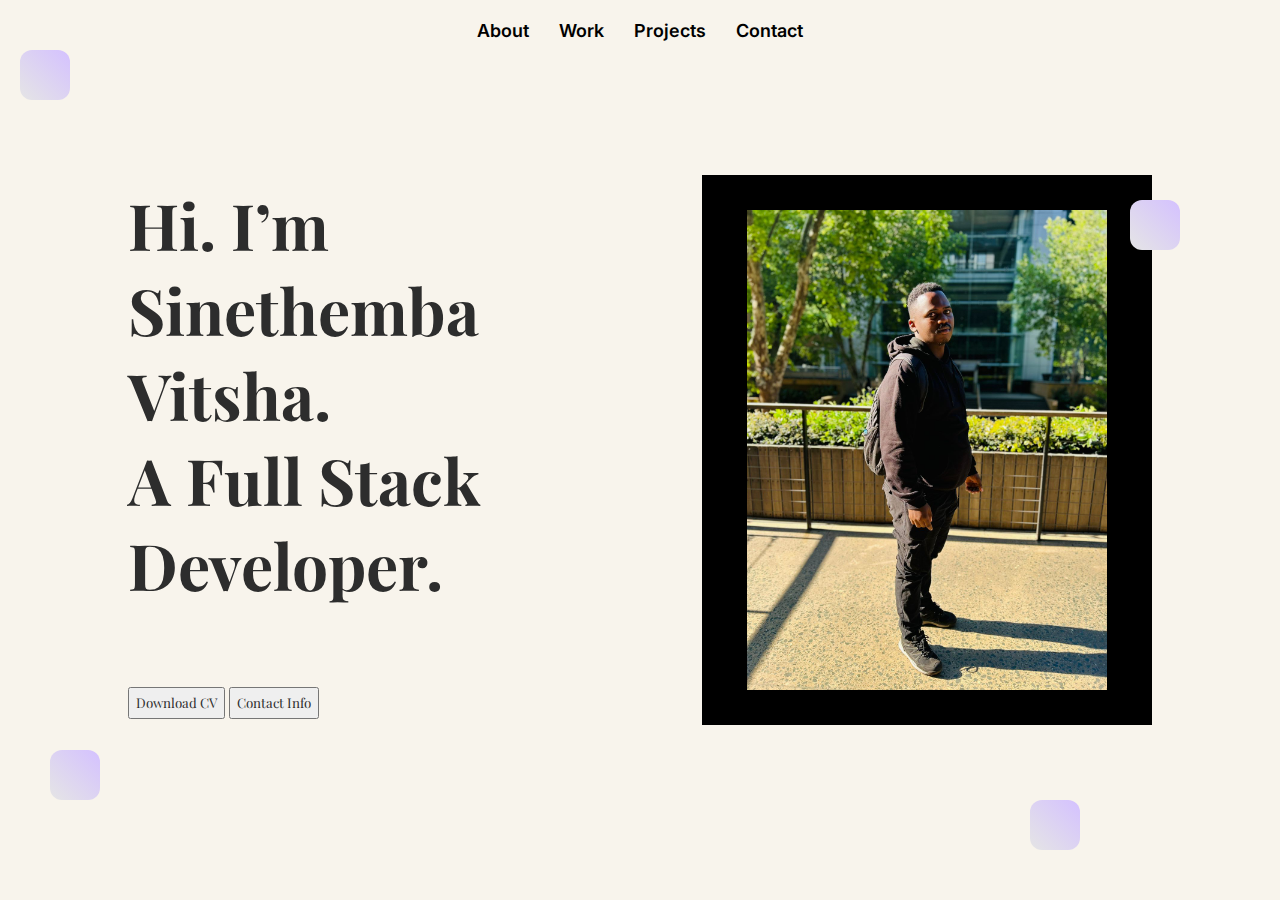
==== index.html @ 054e6b6a "First Commit" ====
<!DOCTYPE html>
<html lang="en">
<head>
    <meta charset="UTF-8">
    <meta name="viewport" content="width=device-width, initial-scale=1.0">
    <link href="styles.css" rel="stylesheet">
    <title>Portfolio</title>
    <link href="https://fonts.googleapis.com/css2?family=Playfair+Display:wght@700&family=Inter:wght@400&display=swap" rel="stylesheet">
    
</head>
<body>

    <!-- Navbar -->
    <div class="navbar">
        <a href="index.html">About</a>
        <a href="work.html">Work</a>
        <a href="projects.html">Projects</a>
        <a href="contacts.html">Contact</a>
    </div>

    <!-- Container -->
    <div class="container">
        <div class="text-section">
            <h1 >Hi. I’m Sinethemba Vitsha.<br>A Full Stack Developer.</h1>
            <button id="downloadButton">Download CV</button>
            <button onclick="location.href='contacts.html'">Contact Info</button>
        </div>
        <div class="image-section">
            <img src="image.jpg" alt="Eye Icon">
        </div>
    </div>

  
    <!--<footer>&copy; 2024 Sinethemba Vitsha </footer>-->

    <!-- Floating Blocks -->
    <div class="floating-block floating-block1"></div>
    <div class="floating-block floating-block2"></div>
    <div class="floating-block floating-block3"></div>
    <div class="floating-block floating-block4"></div>




</body>

</html>
---- styles.css ----
body {
            font-family: 'Inter', sans-serif;
            background-color: #f8f4ec; /* Beige-like background */
            margin: 0;
            padding: 0;
            display: flex;
            justify-content: center;
            align-items: center;
            height: 100vh;
        }

        /* Navigation */
        .navbar {
            position: absolute;
            top: 20px;
            left: 50%;
            transform: translateX(-50%);
            display: flex;
            gap: 30px;
            font-size: 18px;
        }

        .navbar a {
            text-decoration: none;
            color: #000;
            font-weight: 600;
        }

        .navbar a:hover {
            color: #333;
        }

        /* Header */
        .container {
            display: flex;
            justify-content: space-between;
            align-items: center;
            width: 80%;
        }

        .text-section {
            max-width: 500px;

        }

        .text-section h1 {
            font-family: 'Playfair Display', serif;
            font-size: 4em;
            color: #2d2d2d;
            margin: 0;
        }

        .text-section p {
            font-size: 18px;
            color: #666;
            margin-top: 15px;
        }

        .image-section {
            background-color: #000;
            width: 450px;
            height: 550px;
            display: flex;
            justify-content: center;
            align-items: center;
        }

        .image-section img {
            width: 80%;
        }

        /*CV and Contact Details*/
        .text-section button{  
        height: 2rem;     
        margin-top: 5rem;  
        font-family: 'Playfair Display', serif;  
        color: #2d2d2d;
      
       
        
        }

        /* Floating blocks */
        .floating-block {
            position: absolute;
            width: 50px;
            height: 50px;
            background: linear-gradient(45deg, #E5E5E5, #d4c1ff);
            border-radius: 12px;
        }

        .floating-block1 {
            top: 50px;
            left: 20px;
        }

        .floating-block2 {
            top: 200px;
            right: 100px;
        }

        .floating-block3 {
            bottom: 100px;
            left: 50px;
        }

        .floating-block4 {
            bottom: 50px;
            right: 200px;
        }

        /* Icons */
        .icons {
            position: absolute;
            top: 20px;
            right: 20px;
        }

        .icons a {
            margin-left: 15px;
            color: #000;
            font-size: 20px;
        }

        /* Contact Section */
        .contact-section {
            text-align: center;
            max-width: 600px;
        }

        .contact-section h2 {
            font-family: 'Playfair Display', serif;
            font-size: 3em;
            color: #2d2d2d;
            margin-bottom: 30px;
        }

        .contact-details {
            display: flex;
            justify-content: space-between;
            flex-wrap: wrap;
            gap: 50px;
        }

        .contact-details div {
            font-size: 18px;
            color: #333;
        }

        .contact-details a {
            color: #000;
            text-decoration: none;
        }

        .contact-details a:hover {
            text-decoration: underline;
        }

        /* Floating blocks for design consistency */
        .floating-block {
            position: absolute;
            width: 50px;
            height: 50px;
            background: linear-gradient(45deg, #E5E5E5, #d4c1ff);
            border-radius: 12px;
        }

        .floating-block1 {
            top: 50px;
            left: 20px;
        }

        .floating-block2 {
            top: 200px;
            right: 100px;
        }

        .floating-block3 {
            bottom: 100px;
            left: 50px;
        }

        .floating-block4 {
            bottom: 50px;
            right: 200px;
        }

        
          
        /* Projects Section */
        .projects-section {
            text-align: center;
            max-width: 1000px;
        }

        .projects-section h2 {
            font-family: 'Playfair Display', serif;
            font-size: 3em;
            color: #2d2d2d;
            margin-bottom: 40px;
        }

        .projects-list {
            display: flex;
            flex-wrap: wrap;
            justify-content: space-between;
            gap: 30px;
        }

        .project {
            position: relative;
            background-size: cover;
            background-position: center;
            padding: 20px;
            border-radius: 12px;
            box-shadow: 0 4px 8px rgba(0, 0, 0, 0.1);
            flex: 1 1 calc(45% - 30px);
            max-width: calc(45% - 30px);
            height: 250px; /* Adjust this value based on your image size */
            color: #fff; /* Set text color to white for contrast */
            display: flex;
            flex-direction: column;
            justify-content: flex-end;
            overflow: hidden;
        }

        .project h3 {
            font-family: 'Playfair Display', serif;
            font-size: 1.8em;
            margin-bottom: 10px;
        }

        .project p {
            font-size: 16px;
            margin-bottom: 15px;
        }

        .project a {
            display: inline-block;
            background-color: rgba(0, 0, 0, 0.7);
            color: #fff;
            text-decoration: none;
            padding: 10px 20px;
            border-radius: 6px;
            font-weight: 600;
            transition: background-color 0.3s ease;
        }

        .project a:hover {
            background-color: #444;
        }

        /* Add a dark overlay on the card for better text readability */
        .project::before {
            content: '';
            position: absolute;
            top: 0;
            left: 0;
            right: 0;
            bottom: 0;
            background: rgba(0, 0, 0, 0.5); /* Dark overlay */
            z-index: 0;
        }

        /* Ensure content stays on top of the overlay */
        .project h3, .project p, .project a {
            position: relative;
            z-index: 1;
        }
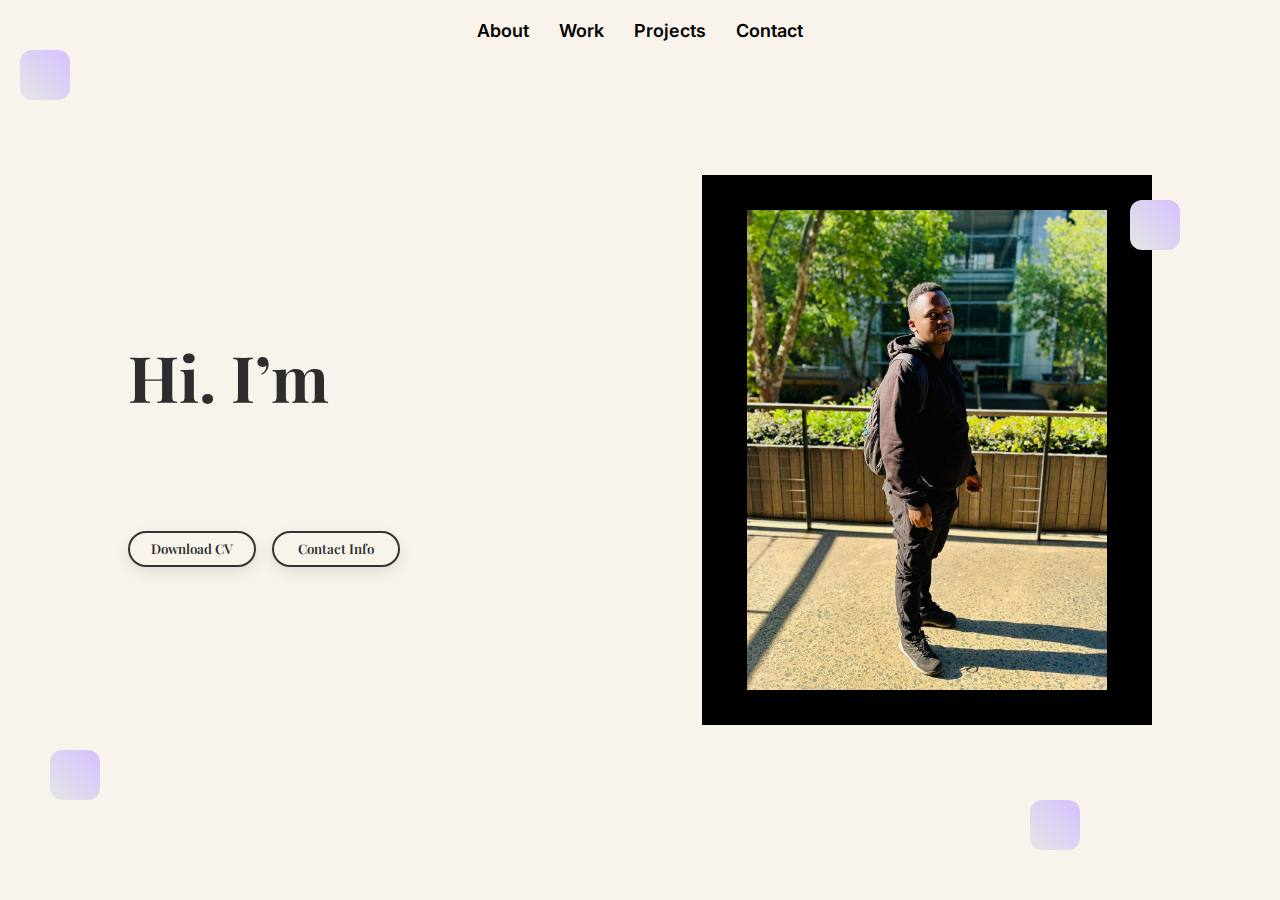
==== commit 4bc8dbb5: "Third Commit" ====
--- a/index.html
+++ b/index.html
@@ -6,7 +6,13 @@
     <link href="styles.css" rel="stylesheet">
     <title>Portfolio</title>
     <link href="https://fonts.googleapis.com/css2?family=Playfair+Display:wght@700&family=Inter:wght@400&display=swap" rel="stylesheet">
-    
+    <style>
+        .typewriter h1 {
+            border-right: 2px solid;
+            white-space: nowrap;
+            overflow: hidden;
+        }
+    </style>
 </head>
 <body>
 
@@ -21,9 +27,13 @@
     <!-- Container -->
     <div class="container">
         <div class="text-section">
-            <h1 >Hi. I’m Sinethemba Vitsha.<br>A Full Stack Developer.</h1>
-            <button id="downloadButton">Download CV</button>
-            <button onclick="location.href='contacts.html'">Contact Info</button>
+            <h1 id="typewriter-text"></h1>
+            <div class="btn-container">
+                <button class="btn btn-color-2" id="downloadButton">Download CV</button>
+                <button class="btn btn-color-2" onclick="location.href='contacts.html'">
+                  Contact Info
+                </button>
+              </div>
         </div>
         <div class="image-section">
             <img src="image.jpg" alt="Eye Icon">
@@ -41,7 +51,7 @@
 
 
 
-
+    <script src="index.js"></script> 
 </body>
 
 </html>
--- a/styles.css
+++ b/styles.css
@@ -1,4 +1,78 @@
 
+@import url("https://fonts.googleapis.com/css2?family=Poppins:wght@300;400;500;600&display=swap");
+
+* {
+  margin: 0;
+  padding: 0;
+}
+
+html {
+    scroll-behavior: smooth;
+  }
+
+/* BUTTON STYLES */
+.btn {
+    font-weight: 600;
+    padding: 1rem;
+    width: 8rem;
+    border-radius: 50px;
+    border: none;
+    font-family: 'Inter', sans-serif;
+    transition: all 0.3s ease;
+    box-shadow: 0 5px 15px rgba(0, 0, 0, 0.1); /* Soft shadow for depth */
+    cursor: pointer;
+    outline: none;
+    text-align: center; /* Center the text horizontally */
+    display: flex; /* Use flexbox for centering */
+    justify-content: center; /* Horizontally center the text */
+    align-items: center; /* Vertically center the text */
+    height: 3rem; /* Set a fixed height for buttons */
+}
+
+/* Main button color variations */
+.btn-color-1 {
+    background-color: #333; /* Dark button */
+    color: white;
+}
+
+.btn-color-2 {
+    background-color: transparent; /* Transparent button */
+    border: 2px solid #333; /* Outline border */
+    color: #333;
+}
+
+/* Hover effects */
+.btn:hover {
+    transform: translateY(-3px); /* Slight lift */
+    box-shadow: 0 8px 20px rgba(0, 0, 0, 0.2); /* Increase shadow for hover */
+}
+
+.btn-color-1:hover {
+    background-color: #555; /* Lighter shade on hover */
+}
+
+.btn-color-2:hover {
+    background-color: #333; /* Solid fill on hover */
+    color: white;
+    border-color: #333;
+}
+
+/* Focus effect for better accessibility */
+.btn:focus {
+    outline: 2px solid rgba(0, 0, 0, 0.5); /* Stronger focus outline */
+}
+
+.btn-container {
+    display: flex; /* Align buttons horizontally */
+    gap: 1rem; /* Space between the buttons */
+    justify-content: flex-start; /* Align buttons to the left */
+    margin-top: 2rem; /* Adjust the space above the buttons */
+}
+
+
+
+  
+  
         body {
             font-family: 'Inter', sans-serif;
             background-color: #f8f4ec; /* Beige-like background */
@@ -247,8 +321,18 @@
             transition: background-color 0.3s ease;
         }
 
+
+        /* Hover Effect */
+        .project:hover {
+            transform: translateY(-10px); /* Slightly lifts the card */
+            box-shadow: 0 8px 20px rgba(0, 0, 0, 0.2);
+            color: wheat;
+            background-color: wheat; /* Adds a stronger shadow on hover */
+        }
+
         .project a:hover {
             background-color: #444;
+            color: wheat;
         }
 
         /* Add a dark overlay on the card for better text readability */
@@ -269,8 +353,155 @@
             z-index: 1;
         }
 
-
-
-
-        
-       +        /* Card hover effects */
+.experience-section, .tech-stack-section, .education-section {
+    transition: transform 0.3s ease, box-shadow 0.3s ease;
+    
+}
+
+.experience-section:hover, .tech-stack-section:hover, .education-section:hover {
+    transform: translateY(-10px); /* Slightly lift the card */
+    box-shadow: 0 8px 20px rgba(0, 0, 0, 0.2);
+    background-color: wheat;
+    color: whitesmoke;
+}
+
+
+
+
+
+/*Work*/
+body {
+    font-family: 'Inter', sans-serif;
+    background-color: #f8f4ec;
+    margin: 0;
+    padding: 0;
+    display: flex;
+    justify-content: center;
+    align-items: center;
+    height: 100vh;
+}
+
+/* Navbar */
+.navbar {
+    position: absolute;
+    top: 20px;
+    left: 50%;
+    transform: translateX(-50%);
+    display: flex;
+    gap: 30px;
+    font-size: 18px;
+}
+
+.navbar a {
+    text-decoration: none;
+    color: #000;
+    font-weight: 600;
+}
+
+.navbar a:hover {
+    color: #333;
+}
+
+/* Layout Grid */
+.layout-grid {
+    display: grid;
+    grid-template-columns: repeat(3, 1fr);
+    gap: 40px;
+    width: 80%;
+    margin: 100px auto;
+}
+
+/* Experience Section */
+.experience-section {
+    grid-column: 1 / 2;
+    background-color: whitesmoke;
+    padding: 20px;
+    box-shadow: 0px 4px 10px rgba(0, 0, 0, 0.1);
+    border-radius: 12px;
+}
+
+.experience-section h1 , .education-section h1 , .tech-stack-section h1{
+    font-family: 'Playfair Display', serif;
+    color: #2d2d2d;
+}
+.tech-stack-section h2 , h3{
+    font-family: 'Playfair Display', serif;
+}
+
+.experience-section p {
+    font-size: 18px;
+    color: #333;
+    margin: 30px 0;
+}
+
+/* Tech Stack Section */
+.tech-stack-section {
+    grid-column: 2 / 3;
+    background-color: whitesmoke;
+    padding: 20px;
+    box-shadow: 0px 4px 10px rgba(0, 0, 0, 0.1);
+    border-radius: 12px;
+}
+
+.tech-stack-section h3, .tech-stack-section h4 {
+    font-family: 'Playfair Display', serif;
+    color: #2d2d2d;
+    margin-bottom: 15px;
+}
+
+.tech-stack-section p {
+    font-size: 18px;
+    color: #333;
+    margin: 10px 0;
+}
+
+/* Education Section */
+.education-section {
+    grid-column: 3 / 4;
+    background-color: whitesmoke;
+    padding: 20px;
+    box-shadow: 0px 4px 10px rgba(0, 0, 0, 0.1);
+    border-radius: 12px;
+}
+
+.education-section h3 {
+    font-family: 'Playfair Display', serif;
+    color: #2d2d2d;
+    margin-bottom: 15px;
+}
+
+.education-section p {
+    font-size: 18px;
+    color: #333;
+    margin: 10px 0;
+}
+
+/* Floating Blocks */
+.floating-block {
+    position: absolute;
+    width: 50px;
+    height: 50px;
+    background: linear-gradient(45deg, #E5E5E5, #d4c1ff);
+    border-radius: 12px;
+}
+
+.floating-block1 {
+    top: 50px;
+    left: 20px;
+}
+
+.floating-block2 {
+    top: 200px;
+    right: 100px;
+}
+
+.floating-block3 {
+    bottom: 100px;
+    left: 50px;
+}
+
+.floating-block4 {
+    bottom: 50px;
+    right: 200px;
+}
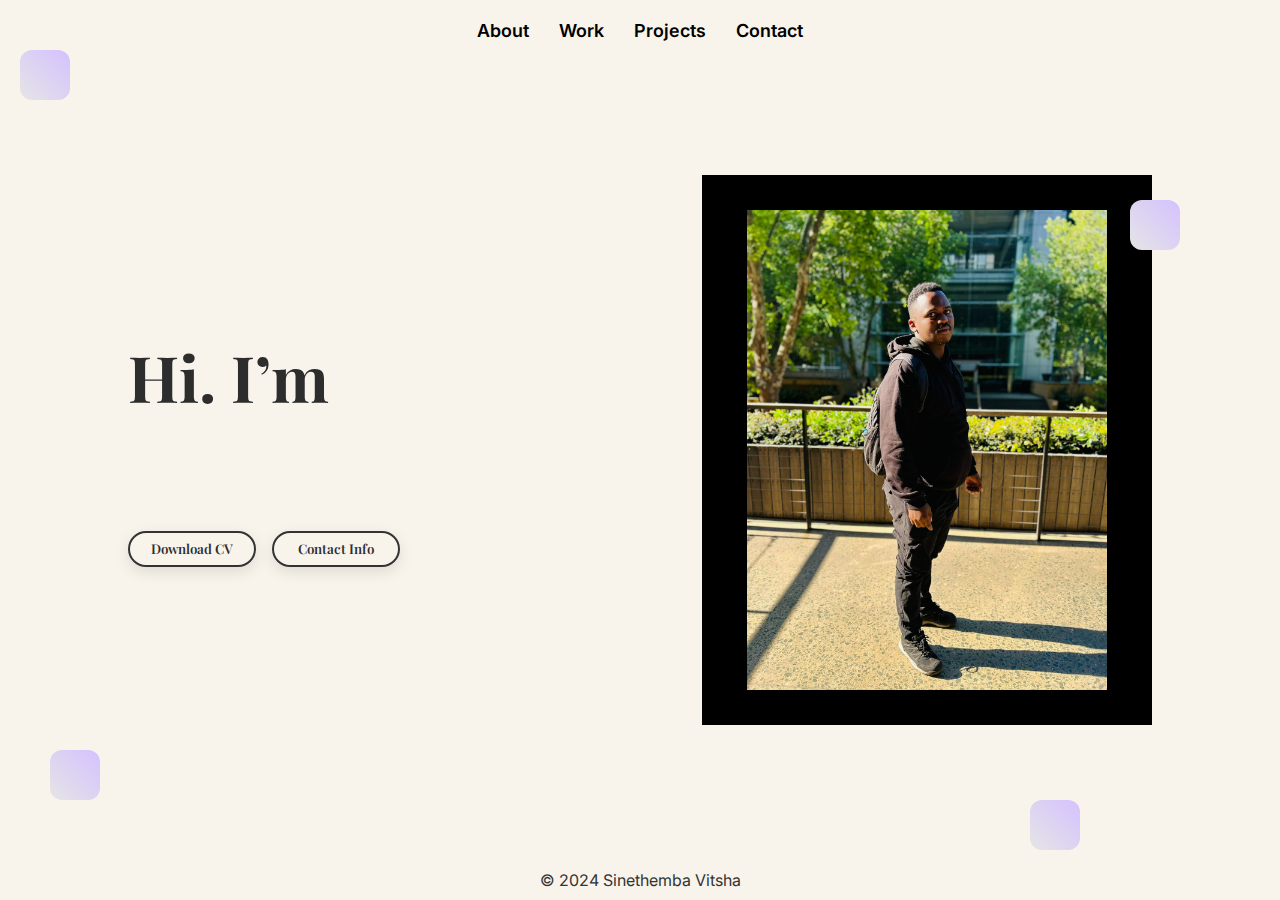
==== commit be94f8be: "updated the footer" ====
--- a/index.html
+++ b/index.html
@@ -41,7 +41,7 @@
     </div>
 
   
-    <!--<footer>&copy; 2024 Sinethemba Vitsha </footer>-->
+    <!---->
 
     <!-- Floating Blocks -->
     <div class="floating-block floating-block1"></div>
@@ -49,7 +49,7 @@
     <div class="floating-block floating-block3"></div>
     <div class="floating-block floating-block4"></div>
 
-
+    <footer>&copy; 2024 Sinethemba Vitsha </footer>
 
     <script src="index.js"></script> 
 </body>
--- a/styles.css
+++ b/styles.css
@@ -505,3 +505,18 @@
     bottom: 50px;
     right: 200px;
 }
+
+
+/*Footer*/
+
+
+footer {
+    position: fixed;
+    bottom: 0;
+    width: 100%;
+    text-align: center;
+    background-color: #f8f4ec; /* Matching your page background */
+    padding: 10px 0;
+    font-family: 'Inter', sans-serif;
+    color: #333;
+}
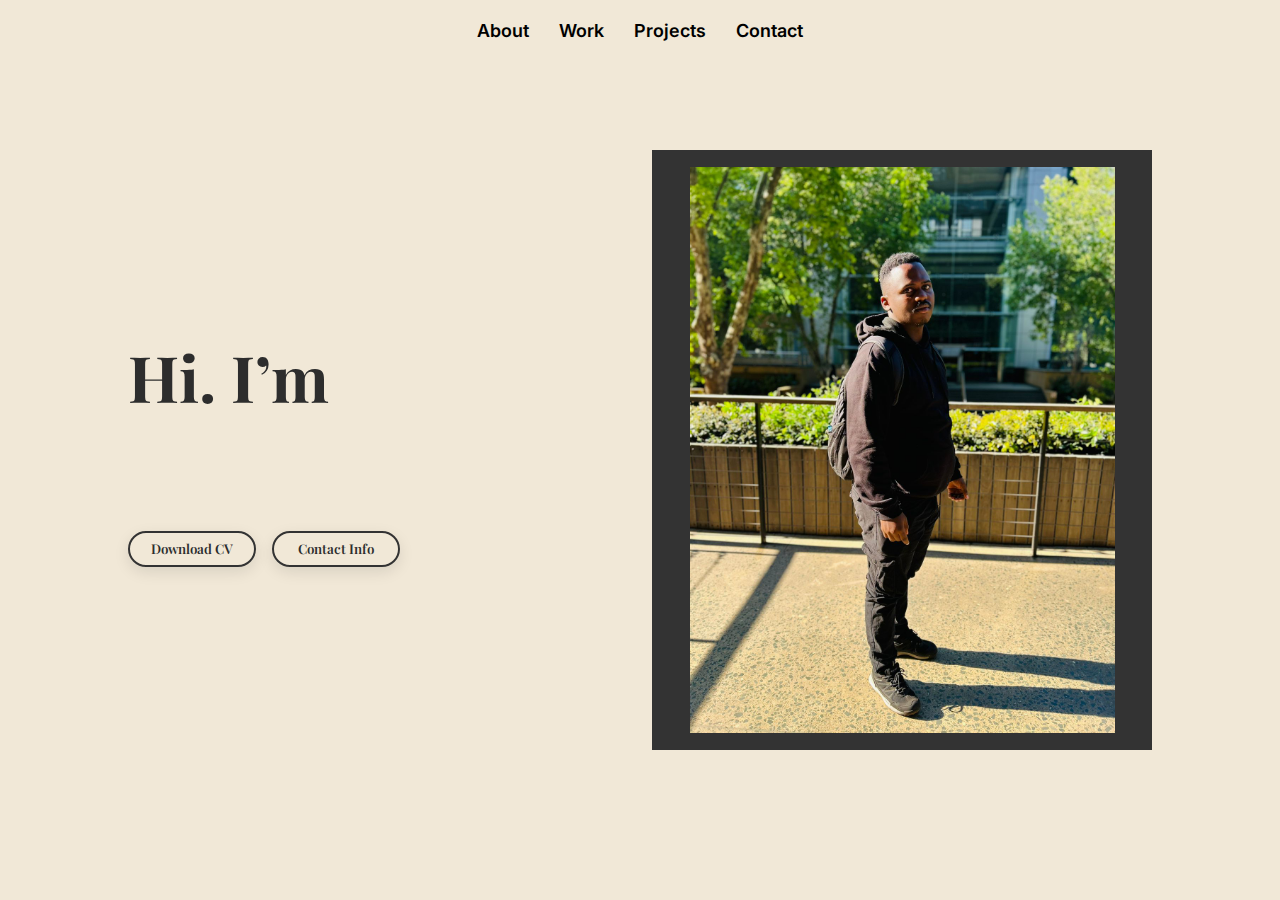
==== commit 993c2028: "Responsiveness updated" ====
--- a/index.html
+++ b/index.html
@@ -6,11 +6,88 @@
     <link href="styles.css" rel="stylesheet">
     <title>Portfolio</title>
     <link href="https://fonts.googleapis.com/css2?family=Playfair+Display:wght@700&family=Inter:wght@400&display=swap" rel="stylesheet">
+    <link rel="icon" href="image.jpg" type="image/png">
+
     <style>
         .typewriter h1 {
             border-right: 2px solid;
             white-space: nowrap;
             overflow: hidden;
+        }
+
+        /* Adjusting background to be less dark */
+        body {
+            font-family: 'Inter', sans-serif;
+            background-color: #f1e8d7; /* Lighter beige background */
+            margin: 0;
+            padding: 0;
+            display: flex;
+            justify-content: center;
+            align-items: center;
+            height: 100vh;
+        }
+
+        /* Container styles for the image and text */
+        .container {
+            display: flex;
+            justify-content: space-between;
+            align-items: center;
+            width: 80%;
+        }
+
+        .text-section {
+            max-width: 500px;
+        }
+
+        /* Increasing the image size slightly */
+        .image-section {
+            background-color: #333; /* Darker background for the image section */
+            width: 500px;  /* Slightly increased width */
+            height: 600px; /* Increased height */
+            display: flex;
+            justify-content: center;
+            align-items: center;
+        }
+
+        .image-section img {
+            width: 85%; /* Increased image width */
+            height: auto;
+        }
+
+        /* Responsive adjustments */
+        @media (max-width: 768px) {
+            .text-section h1 {
+                font-size: 2.5em;  /* Smaller font size on medium screens */
+            }
+
+            .image-section {
+                display: flex;
+                justify-content: center;
+                margin-top: 20px;
+                width: 80%;  /* Adjust width for medium screens */
+                height: auto; /* Remove fixed height */
+            }
+
+            .image-section img {
+                width: 80%; /* Adjust image width for medium screens */
+                height: auto;
+            }
+        }
+
+        @media (max-width: 480px) {
+            .text-section h1 {
+                font-size: 2em;  /* Further reduce font size for small screens */
+            }
+
+            .image-section {
+                width: 100%; /* Full width for small screens */
+                height: 100; /* Auto height */
+            }
+
+            .image-section img {
+                width: 90%; /* Adjust image width for small screens */
+                height: auto;
+            }
         }
     </style>
 </head>
@@ -30,32 +107,16 @@
             <h1 id="typewriter-text"></h1>
             <div class="btn-container">
                 <button class="btn btn-color-2" id="downloadButton">Download CV</button>
-                <button class="btn btn-color-2" onclick="location.href='contacts.html'">
-                  Contact Info
-                </button>
-              </div>
+                <button class="btn btn-color-2" onclick="location.href='contacts.html'">Contact Info</button>
+            </div>
         </div>
         <div class="image-section">
             <img src="image.jpg" alt="Eye Icon">
         </div>
     </div>
-
-  
+ 
+    <!--<footer>&copy; 2024 Sinethemba Vitsha </footer>-->
     <!---->
-
-    <!-- Floating Blocks -->
-    <div class="floating-block floating-block1"></div>
-    <div class="floating-block floating-block2"></div>
-    <div class="floating-block floating-block3"></div>
-    <div class="floating-block floating-block4"></div>
-
-    <footer>&copy; 2024 Sinethemba Vitsha </footer>
-
     <script src="index.js"></script> 
 </body>
-
 </html>
-
-
-
-
--- a/styles.css
+++ b/styles.css
@@ -23,10 +23,10 @@
     cursor: pointer;
     outline: none;
     text-align: center; /* Center the text horizontally */
-    display: flex; /* Use flexbox for centering */
-    justify-content: center; /* Horizontally center the text */
-    align-items: center; /* Vertically center the text */
-    height: 3rem; /* Set a fixed height for buttons */
+    display: flex;
+    justify-content: center; 
+    align-items: center;
+    height: 3rem;
 }
 
 /* Main button color variations */
@@ -370,39 +370,6 @@
 
 
 
-/*Work*/
-body {
-    font-family: 'Inter', sans-serif;
-    background-color: #f8f4ec;
-    margin: 0;
-    padding: 0;
-    display: flex;
-    justify-content: center;
-    align-items: center;
-    height: 100vh;
-}
-
-/* Navbar */
-.navbar {
-    position: absolute;
-    top: 20px;
-    left: 50%;
-    transform: translateX(-50%);
-    display: flex;
-    gap: 30px;
-    font-size: 18px;
-}
-
-.navbar a {
-    text-decoration: none;
-    color: #000;
-    font-weight: 600;
-}
-
-.navbar a:hover {
-    color: #333;
-}
-
 /* Layout Grid */
 .layout-grid {
     display: grid;
@@ -477,46 +444,3 @@
     margin: 10px 0;
 }
 
-/* Floating Blocks */
-.floating-block {
-    position: absolute;
-    width: 50px;
-    height: 50px;
-    background: linear-gradient(45deg, #E5E5E5, #d4c1ff);
-    border-radius: 12px;
-}
-
-.floating-block1 {
-    top: 50px;
-    left: 20px;
-}
-
-.floating-block2 {
-    top: 200px;
-    right: 100px;
-}
-
-.floating-block3 {
-    bottom: 100px;
-    left: 50px;
-}
-
-.floating-block4 {
-    bottom: 50px;
-    right: 200px;
-}
-
-
-/*Footer*/
-
-
-footer {
-    position: fixed;
-    bottom: 0;
-    width: 100%;
-    text-align: center;
-    background-color: #f8f4ec; /* Matching your page background */
-    padding: 10px 0;
-    font-family: 'Inter', sans-serif;
-    color: #333;
-}
